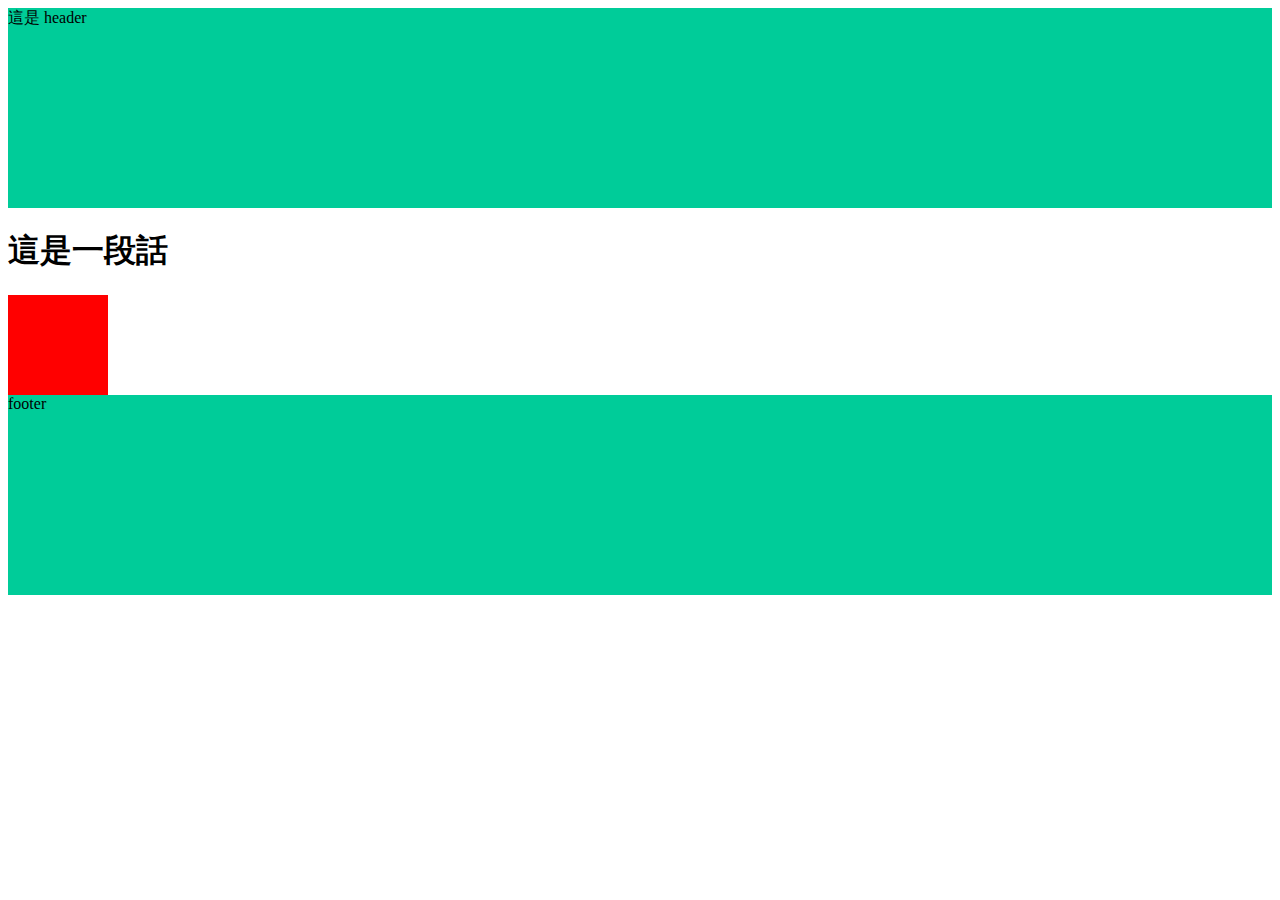
==== index.html @ ea9e54d9 "Update 2021-07-31T13:37:32.618Z" ====
<!DOCTYPE html>
<html lang="en">

<head>
  <meta charset="UTF-8">
  <meta name="viewport" content="width=device-width, initial-scale=1.0">
  <meta http-equiv="X-UA-Compatible" content="ie=edge">
  <title>首頁</title>
  <link rel="stylesheet" href="./assets/style/all.css">
</head>

<body>
  <header class="header">
    這是 header
  </header>

  
<h1>
  這是一段話
</h1>

<div class="box"></div>

  <footer class="footer">
    footer
  </footer>
  <script src="./assets/js/vendors.js"></script>
  <script src="./assets/js/all.js"></script>
</body>

</html>
---- assets/style/all.css ----
.header {
  height: 200px;
  background-color: #00cc99; }

.footer {
  height: 200px;
  background-color: #00cc99; }

.box {
  width: 100px;
  height: 100px;
  background-color: red;
  display: -webkit-box;
  display: -ms-flexbox;
  display: flex;
  -webkit-transition: all 0.5s;
  -o-transition: all 0.5s;
  transition: all 0.5s; }
  .box:hover {
    width: 200px;
    background-color: #00cc99; }

/*# sourceMappingURL=all.css.map */
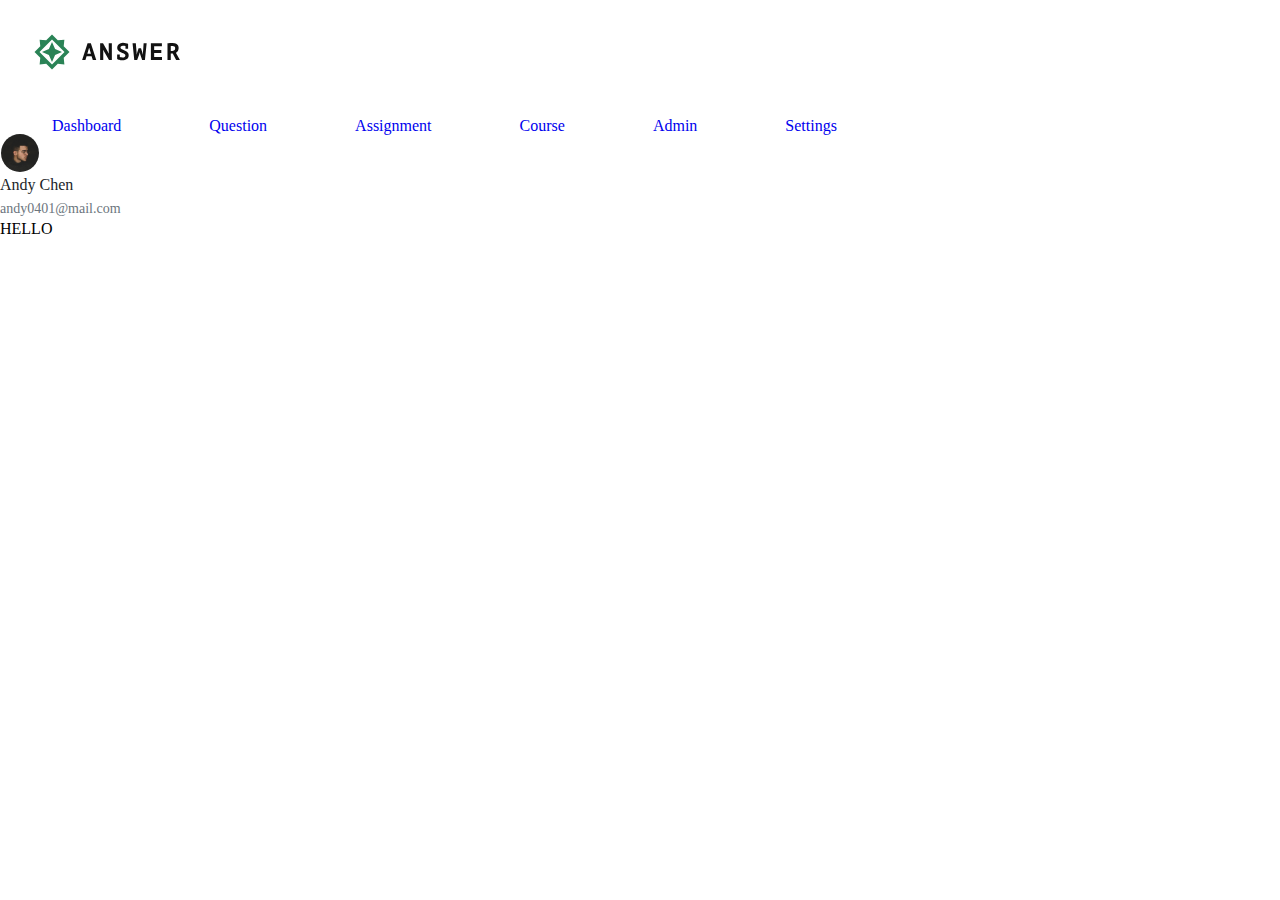
==== commit d6756069: "Update 2021-07-31T16:39:15.781Z" ====
--- a/index.html
+++ b/index.html
@@ -7,25 +7,62 @@
   <meta http-equiv="X-UA-Compatible" content="ie=edge">
   <title>首頁</title>
   <link rel="stylesheet" href="./assets/style/all.css">
+  <!-- Bootstrap CSS -->
+  <link rel="stylesheet" href="https://stackpath.bootstrapcdn.com/bootstrap/4.2.1/css/bootstrap.min.css"
+    integrity="sha384-GJzZqFGwb1QTTN6wy59ffF1BuGJpLSa9DkKMp0DgiMDm4iYMj70gZWKYbI706tWS" crossorigin="anonymous">
+  <!-- fontawesome CSS-特殊符號 -->
+  <link rel="stylesheet" href="https://pro.fontawesome.com/releases/v5.10.0/css/all.css"
+    integrity="sha384-AYmEC3Yw5cVb3ZcuHtOA93w35dYTsvhLPVnYs9eStHfGJvOvKxVfELGroGkvsg+p" crossorigin="anonymous" />
 </head>
 
-<body>
-  <header class="header">
-    這是 header
-  </header>
+<body class="position-absolute h-100">
 
-  
-<h1>
-  這是一段話
-</h1>
+  <div class="container-fulid d-flex h-100">
+    <ul class="header bg-light d-flex flex-column justify-content-between m-0">
+      <li class="nav-bar">
+        <a href="#">
+          <img src="./assets/images/logo-ANSWER.svg" alt="logo" class="logo">
+        </a>
+        <nav class="nav flex-column">
+          <a class="nav-link active text-success" href="#"><i class="fas fa-chart-bar"></i>Dashboard</a>
+          <a class="nav-link text-success" href="#"><i class="fas fa-comment-dots"></i>Question</a>
+          <a class="nav-link text-success" href="#"><i class="fas fa-file-alt"></i>Assignment</a>
+          <a class="nav-link text-success" href="#"><i class="fas fa-school"></i>Course</a>
+          <a class="nav-link text-success" href="#"><i class="fas fa-user-alt"></i>Admin</a>
+          <a class="nav-link text-success" href="#"><i class="fas fa-cogs"></i>Settings</a>
+        </nav>
+      </li>
+      <li>
+        <ul class="user d-flex align-items-center">
+          <li class="img-box">
+            <img src="./assets/images/andychen.jpeg" alt="user-pic">
+          </li>
+          <li class="user-info">
+            <h2>Andy Chen</h2>
+            <h3>andy0401@mail.com</h3>
+          </li>
+        </ul>
+      </li>
+    </ul>
+    
+<h2>HELLO</h2>
+  </div>
 
-<div class="box"></div>
 
-  <footer class="footer">
-    footer
-  </footer>
+
   <script src="./assets/js/vendors.js"></script>
   <script src="./assets/js/all.js"></script>
+  <!-- Optional JavaScript -->
+  <!-- jQuery first, then Popper.js, then Bootstrap JS -->
+  <script src="https://code.jquery.com/jquery-3.3.1.slim.min.js"
+    integrity="sha384-q8i/X+965DzO0rT7abK41JStQIAqVgRVzpbzo5smXKp4YfRvH+8abtTE1Pi6jizo" crossorigin="anonymous">
+  </script>
+  <script src="https://cdnjs.cloudflare.com/ajax/libs/popper.js/1.14.6/umd/popper.min.js"
+    integrity="sha384-wHAiFfRlMFy6i5SRaxvfOCifBUQy1xHdJ/yoi7FRNXMRBu5WHdZYu1hA6ZOblgut" crossorigin="anonymous">
+  </script>
+  <script src="https://stackpath.bootstrapcdn.com/bootstrap/4.2.1/js/bootstrap.min.js"
+    integrity="sha384-B0UglyR+jN6CkvvICOB2joaf5I4l3gm9GU6Hc1og6Ls7i6U/mkkaduKaBhlAXv9k" crossorigin="anonymous">
+  </script>
 </body>
 
-</html>
+</html>--- a/assets/style/all.css
+++ b/assets/style/all.css
@@ -1,23 +1,86 @@
+@import url("https://fonts.googleapis.com/css2?family=Open+Sans&display=swap");
+body {
+  font-family: 'Open Sans', sans-serif; }
+
+a {
+  text-decoration: none; }
+
+/* http://meyerweb.com/eric/tools/css/reset/ 
+   v2.0 | 20110126
+   License: none (public domain)
+*/
+html, body, div, span, applet, object, iframe, h1, h2, h3, h4, h5, h6, p, blockquote, pre, a, abbr, acronym, address, big, cite, code, del, dfn, em, img, ins, kbd, q, s, samp, small, strike, strong, sub, sup, tt, var, b, u, i, center, dl, dt, dd, ol, ul, li, fieldset, form, label, legend, table, caption, tbody, tfoot, thead, tr, th, td, article, aside, canvas, details, embed, figure, figcaption, footer, header, hgroup, menu, nav, output, ruby, section, summary, time, mark, audio, video {
+  margin: 0;
+  padding: 0;
+  border: 0;
+  font-size: 100%;
+  font: inherit;
+  vertical-align: baseline; }
+
+/* HTML5 display-role reset for older browsers */
+article, aside, details, figcaption, figure, footer, header, hgroup, menu, nav, section {
+  display: block; }
+
+body {
+  line-height: 1; }
+
+ol, ul {
+  list-style: none; }
+
+blockquote, q {
+  quotes: none; }
+
+blockquote:before, blockquote:after {
+  content: '';
+  content: none; }
+
+q:before, q:after {
+  content: '';
+  content: none; }
+
+table {
+  border-collapse: collapse;
+  border-spacing: 0; }
+
+img {
+  max-width: 100%;
+  height: auto; }
+
+* {
+  -webkit-box-sizing: border-box;
+          box-sizing: border-box; }
+  *::before, *::after {
+    -webkit-box-sizing: border-box;
+            box-sizing: border-box; }
+
 .header {
-  height: 200px;
-  background-color: #00cc99; }
+  padding-right: 81px; }
+  .header .nav-bar .logo {
+    padding: 32px 32px 42px 32px; }
+  .header .nav-bar .nav a {
+    padding: 14.5px 32px;
+    border-left: 4px solid transparent; }
+    .header .nav-bar .nav a:hover {
+      border-left: 4px solid #198754; }
+  .header .user .img-box {
+    width: 40px;
+    height: 40px;
+    border: 1px solid transparent;
+    border-radius: 50%;
+    overflow: hidden;
+    margin-right: 16px; }
+  .header .user .user-info h2 {
+    font-size: 16px;
+    line-height: 24px;
+    color: #212529; }
+  .header .user .user-info h3 {
+    font-size: 14px;
+    line-height: 24px;
+    color: #6C757D; }
 
-.footer {
-  height: 200px;
-  background-color: #00cc99; }
-
-.box {
-  width: 100px;
-  height: 100px;
-  background-color: red;
-  display: -webkit-box;
-  display: -ms-flexbox;
-  display: flex;
-  -webkit-transition: all 0.5s;
-  -o-transition: all 0.5s;
-  transition: all 0.5s; }
-  .box:hover {
-    width: 200px;
-    background-color: #00cc99; }
+.fas {
+  width: 24px;
+  height: 24px;
+  margin-right: 16px; }
 
 /*# sourceMappingURL=all.css.map */
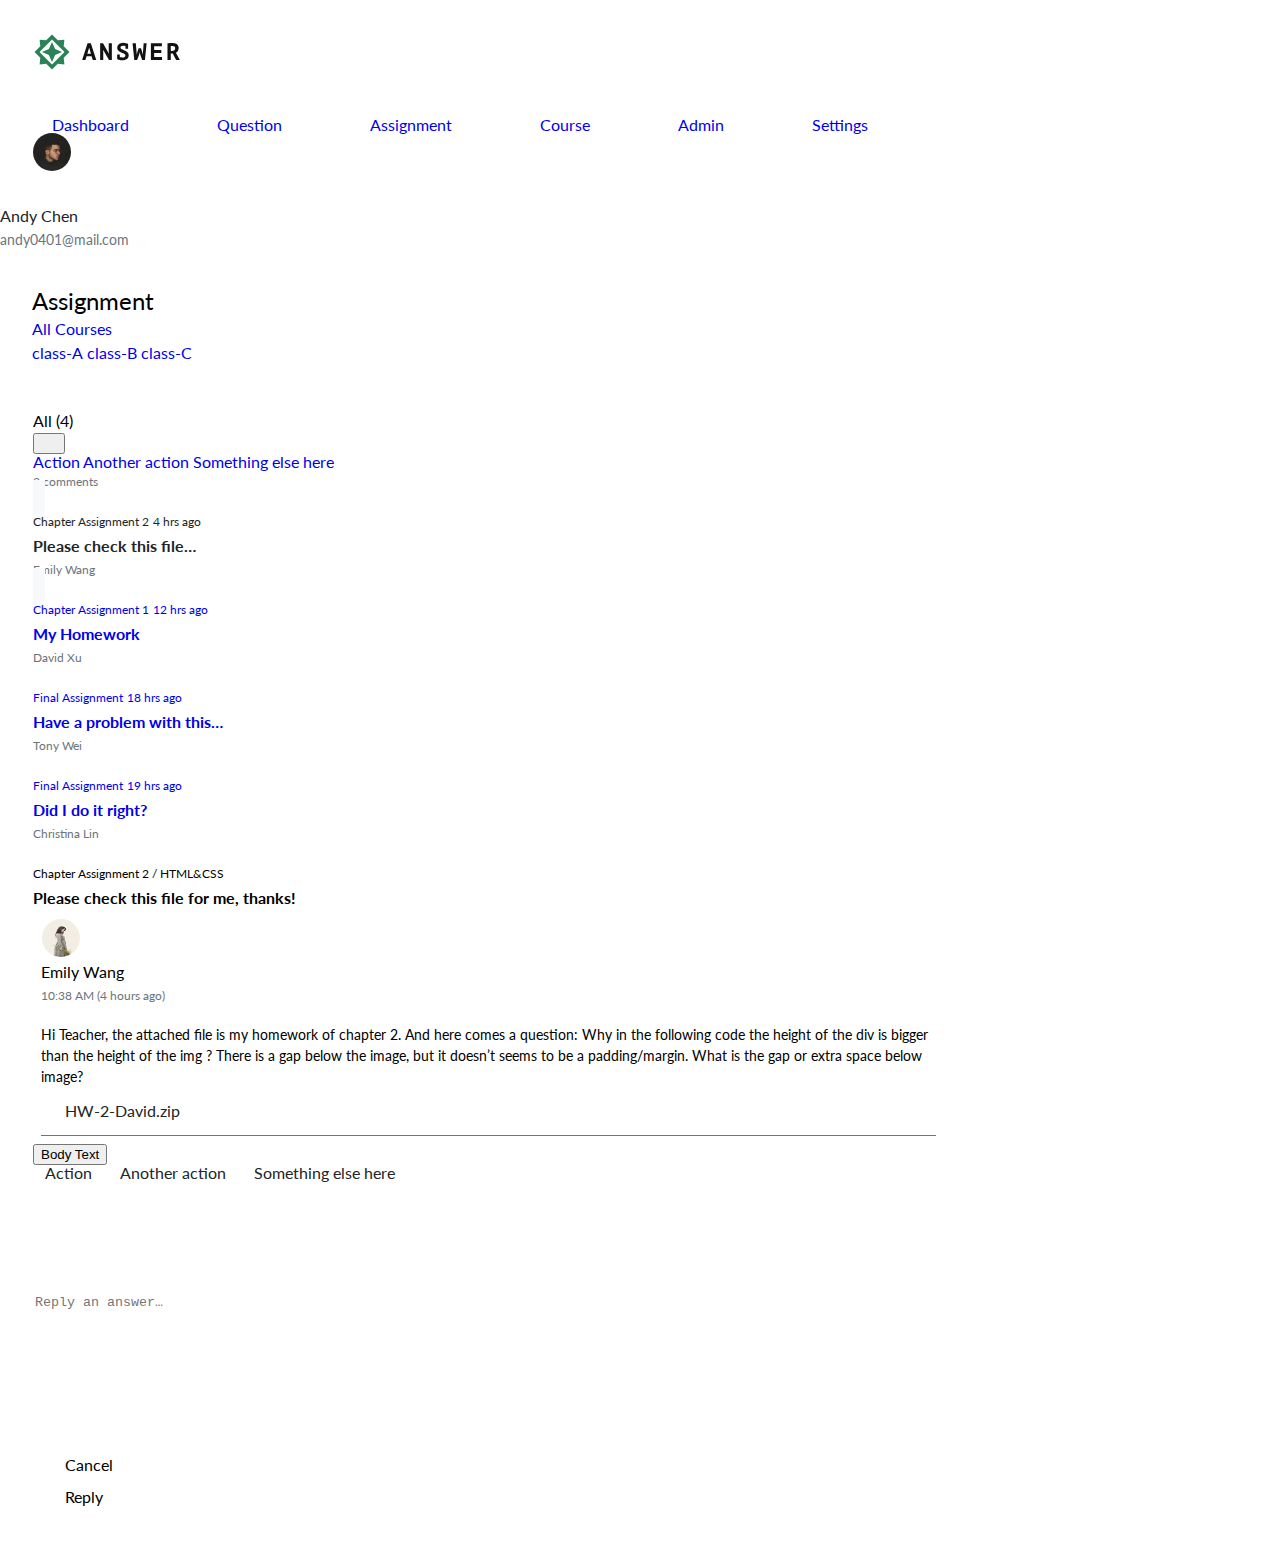
==== commit ba2e7055: "Update 2021-08-01T11:25:37.190Z" ====
--- a/index.html
+++ b/index.html
@@ -6,16 +6,17 @@
   <meta name="viewport" content="width=device-width, initial-scale=1.0">
   <meta http-equiv="X-UA-Compatible" content="ie=edge">
   <title>首頁</title>
-  <link rel="stylesheet" href="./assets/style/all.css">
   <!-- Bootstrap CSS -->
   <link rel="stylesheet" href="https://stackpath.bootstrapcdn.com/bootstrap/4.2.1/css/bootstrap.min.css"
     integrity="sha384-GJzZqFGwb1QTTN6wy59ffF1BuGJpLSa9DkKMp0DgiMDm4iYMj70gZWKYbI706tWS" crossorigin="anonymous">
   <!-- fontawesome CSS-特殊符號 -->
   <link rel="stylesheet" href="https://pro.fontawesome.com/releases/v5.10.0/css/all.css"
     integrity="sha384-AYmEC3Yw5cVb3ZcuHtOA93w35dYTsvhLPVnYs9eStHfGJvOvKxVfELGroGkvsg+p" crossorigin="anonymous" />
+  <!-- 自訂CSS樣式 -->
+  <link rel="stylesheet" href="./assets/style/all.css">
 </head>
 
-<body class="position-absolute h-100">
+<body class="position-absolute w-100">
 
   <div class="container-fulid d-flex h-100">
     <ul class="header bg-light d-flex flex-column justify-content-between m-0">
@@ -24,18 +25,20 @@
           <img src="./assets/images/logo-ANSWER.svg" alt="logo" class="logo">
         </a>
         <nav class="nav flex-column">
-          <a class="nav-link active text-success" href="#"><i class="fas fa-chart-bar"></i>Dashboard</a>
-          <a class="nav-link text-success" href="#"><i class="fas fa-comment-dots"></i>Question</a>
+          <a class="nav-link active text-dark" href="#"><i class="fas fa-chart-bar"></i>Dashboard</a>
+          <a class="nav-link text-dark" href="#"><i class="fas fa-comment-dots"></i>Question</a>
           <a class="nav-link text-success" href="#"><i class="fas fa-file-alt"></i>Assignment</a>
-          <a class="nav-link text-success" href="#"><i class="fas fa-school"></i>Course</a>
-          <a class="nav-link text-success" href="#"><i class="fas fa-user-alt"></i>Admin</a>
-          <a class="nav-link text-success" href="#"><i class="fas fa-cogs"></i>Settings</a>
+          <a class="nav-link text-dark" href="#"><i class="fas fa-school"></i>Course</a>
+          <a class="nav-link text-dark" href="#"><i class="fas fa-user-alt"></i>Admin</a>
+          <a class="nav-link text-dark" href="#"><i class="fas fa-cogs"></i>Settings</a>
         </nav>
       </li>
       <li>
         <ul class="user d-flex align-items-center">
           <li class="img-box">
-            <img src="./assets/images/andychen.jpeg" alt="user-pic">
+            <a href="#">
+              <img src="./assets/images/andychen.jpeg" alt="user-pic">
+            </a>
           </li>
           <li class="user-info">
             <h2>Andy Chen</h2>
@@ -45,7 +48,199 @@
       </li>
     </ul>
     
-<h2>HELLO</h2>
+<div class="index w-100">
+    <div class="container m-0">
+        <ul class="nav-bar d-flex align-items-baseline">
+            <li>
+                <h2>Assignment</h2>
+            </li>
+            <li>
+                <div class="dropdown">
+                    <a class="btn btn-transparent p-0" href="#" role="button" id="dropdownMenuLink"
+                        data-toggle="dropdown" aria-haspopup="true" aria-expanded="false">
+                        All Courses
+                        <i class="fas fa-chevron-down text-success"></i>
+                    </a>
+
+                    <div class="dropdown-menu" aria-labelledby="dropdownMenuLink">
+                        <a class="dropdown-item" href="#">class-A</a>
+                        <a class="dropdown-item" href="#">class-B</a>
+                        <a class="dropdown-item" href="#">class-C</a>
+                    </div>
+                </div>
+            </li>
+        </ul>
+    </div>
+    <div class="list">
+        <div class="annotate d-flex justify-content-between">
+            <ul class="d-flex align-items-baseline">
+                <li>
+                    <h3>All (4)</h3>
+                </li>
+                <li>
+                    <div class="dropdown">
+                        <button class="btn btn-transparent" type="button" id="dropdownMenuButton" data-toggle="dropdown"
+                            aria-haspopup="true" aria-expanded="false">
+                            <i class="fas fa-chevron-down text-success"></i>
+                        </button>
+                        <div class="dropdown-menu" aria-labelledby="dropdownMenuButton">
+                            <a class="dropdown-item" href="#">Action</a>
+                            <a class="dropdown-item" href="#">Another action</a>
+                            <a class="dropdown-item" href="#">Something else here</a>
+                        </div>
+                    </div>
+                </li>
+            </ul>
+            <p>2 comments</p>
+        </div>
+        <ul class="user-comment d-flex">
+            <li class="user-question">
+                <div class="list-group">
+                    <a href="#" class="list-group-item list-group-item-action active rounded-0">
+                        <ul class="question-main">
+                            <li class="d-flex justify-content-between">
+                                <h3>Chapter Assignment 2</h3>
+                                <h3>4 hrs ago</h3>
+                            </li>
+                            <li class="d-flex justify-content-between">
+                                <h2>Please check this file…</h2>
+                                <p>Emily Wang</p>
+                            </li>
+                        </ul>
+                    </a>
+                    <a href="#" class="list-group-item list-group-item-action  rounded-0">
+                        <ul class="question-main">
+                            <li class="d-flex justify-content-between">
+                                <h3>Chapter Assignment 1</h3>
+                                <h3>12 hrs ago</h3>
+                            </li>
+                            <li class="d-flex justify-content-between">
+                                <h2>My Homework</h2>
+                                <p>David Xu</p>
+                            </li>
+                        </ul>
+                    </a>
+                    <a href="#" class="list-group-item list-group-item-action  rounded-0">
+                        <ul class="question-main">
+                            <li class="d-flex justify-content-between">
+                                <h3>Final Assignment</h3>
+                                <h3>18 hrs ago</h3>
+                            </li>
+                            <li class="d-flex justify-content-between">
+                                <h2>Have a problem with this…</h2>
+                                <p>Tony Wei</p>
+                            </li>
+                        </ul>
+                    </a>
+                    <a href="#" class="list-group-item list-group-item-action  rounded-0">
+                        <ul class="question-main">
+                            <li class="d-flex justify-content-between">
+                                <h3>Final Assignment</h3>
+                                <h3>19 hrs ago</h3>
+                            </li>
+                            <li class="d-flex justify-content-between">
+                                <h2>Did I do it right?</h2>
+                                <p>Christina Lin</p>
+                            </li>
+                        </ul>
+                    </a>
+                </div>
+            </li>
+            <li class="comment">
+                <div class="comment-info">
+                    <div class="card rounded-0">
+                        <div class="card-header d-flex justify-content-between align-items-center">
+                            <div class="question-title">
+                                <h3>Chapter Assignment 2 / HTML&CSS</h3>
+                                <h2>Please check this file for me, thanks!</h2>
+                            </div>
+                            <a href="#">
+                                <i class="fas fa-ellipsis-v text-center ailgn-self-center"></i>
+                            </a>
+                        </div>
+                        <div class="card-body">
+                            <div class="media question-content">
+                                <img src="./assets/images/emilywang.jpeg" class="mr-3" alt="emily">
+                                <ul class="media-body">
+                                    <li>
+                                        <h2>Emily Wang</h2>
+                                        <h3>10:38 AM (4 hours ago)</h3>
+                                    </li>
+                                    <li>
+                                        <p>
+                                            Hi Teacher, the attached file is my homework of chapter 2. And here comes a
+                                            question: Why in the following code the height of the div is bigger than the
+                                            height of the img ? There is a gap below the image, but it doesn’t seems to
+                                            be a
+                                            padding/margin. What is the gap or extra space below image?
+                                        </p>
+                                    </li>
+                                    <li class="border-bt">
+                                        <a href="#" class="btn btn-light zip">
+                                            <i class="fas fa-paperclip"></i>
+                                            HW-2-David.zip
+                                        </a>
+                                    </li>
+                                </ul>
+                            </div>
+                        </div>
+                    </div>
+                </div>
+                <div class="answer">
+                    <div class="card rounded-0">
+                        <ul class="card-header d-flex align-items-baseline">
+                            <li>
+                                <div class="dropdown">
+                                    <button class="btn btn-light dropdown-toggle p-0" type="button"
+                                        id="dropdownMenuButton" data-toggle="dropdown" aria-haspopup="true"
+                                        aria-expanded="false">
+                                        Body Text
+                                    </button>
+                                    <div class="dropdown-menu" aria-labelledby="dropdownMenuButton">
+                                        <a class="dropdown-item" href="#">Action</a>
+                                        <a class="dropdown-item" href="#">Another action</a>
+                                        <a class="dropdown-item" href="#">Something else here</a>
+                                    </div>
+                                </div>
+                            </li>
+                            <li>
+                                <a href="#"><i class="fas fa-bold"></i></a>
+                            </li>
+                            <li>
+                                <a href="#"><i class="fas fa-italic"></i></a>
+                            </li>
+                            <li>
+                                <a href="#"><i class="fas fa-list-ul"></i></a>
+                            </li>
+                            <li>
+                                <a href="#"><i class="fas fa-list-ol"></i></a>
+                            </li>
+                            <li>
+                                <a href="#"><i class="fas fa-image"></i></a>
+                            </li>
+                            <li>
+                                <a href="#"><i class="fas fa-file-archive"></i></a>
+                            </li>
+                            <li>
+                                <a href="#"><i class="fas fa-code"></i></a>
+                            </li>
+                        </ul>
+                        <ul class="card-body">
+                            <li>
+                                <textarea name="feedback" id="feedback" cols="30" rows="10"
+                                    placeholder="Reply an answer…"></textarea>
+                            </li>
+                            <li class="d-flex justify-content-end">
+                                <div class="btn btn-outline-success rounded-0 feedback-btn">Cancel</div>
+                                <div class="btn btn-success rounded-0 feedback-btn">Reply</div>
+                            </li>
+                        </ul>
+                    </div>
+                </div>
+            </li>
+        </ul>
+    </div>
+</div>
   </div>
 
 
--- a/assets/style/all.css
+++ b/assets/style/all.css
@@ -1,9 +1,24 @@
-@import url("https://fonts.googleapis.com/css2?family=Open+Sans&display=swap");
-body {
-  font-family: 'Open Sans', sans-serif; }
+@import url("https://fonts.googleapis.com/css2?family=Lato:ital,wght@0,100;0,300;0,400;0,700;0,900;1,100;1,300;1,400;1,700;1,900&display=swap");
+html {
+  font-family: 'Lato', sans-serif !important; }
 
 a {
   text-decoration: none; }
+
+.container {
+  padding: 32px; }
+  .container .nav-bar h2 {
+    font-size: 24px;
+    line-height: 33px;
+    margin-right: 48px; }
+  .container .nav-bar .dropdown a {
+    font-size: 16px;
+    line-height: 24px; }
+
+.list-group-item.active {
+  color: #212529;
+  border-color: #CED4DA;
+  background-color: #F8F9FA; }
 
 /* http://meyerweb.com/eric/tools/css/reset/ 
    v2.0 | 20110126
@@ -68,7 +83,9 @@
     border: 1px solid transparent;
     border-radius: 50%;
     overflow: hidden;
-    margin-right: 16px; }
+    margin-right: 16px;
+    margin-left: 32px;
+    margin-bottom: 32px; }
   .header .user .user-info h2 {
     font-size: 16px;
     line-height: 24px;
@@ -83,4 +100,94 @@
   height: 24px;
   margin-right: 16px; }
 
+.index .list {
+  padding: 12px 33px 32px 33px; }
+  .index .list .annotate h3 {
+    font-size: 16px;
+    line-height: 24px; }
+  .index .list .annotate p {
+    font-size: 12px;
+    line-height: 24px;
+    color: #6C757D; }
+  .index .list .user-comment .user-question {
+    width: 25%;
+    margin-right: 16px; }
+    .index .list .user-comment .user-question a {
+      padding: 12px; }
+      .index .list .user-comment .user-question a .question-main h3 {
+        display: inline-block;
+        font-size: 12px;
+        line-height: 24px; }
+      .index .list .user-comment .user-question a .question-main h2 {
+        font-size: 16px;
+        line-height: 24px;
+        font-weight: bold; }
+      .index .list .user-comment .user-question a .question-main p {
+        font-size: 12px;
+        line-height: 24px;
+        color: #6C757D; }
+  .index .list .user-comment .comment {
+    width: 75%; }
+    .index .list .user-comment .comment .comment-info .fas {
+      margin-right: 0; }
+      .index .list .user-comment .comment .comment-info .fas:hover {
+        color: #198754; }
+    .index .list .user-comment .comment .comment-info .question-title h3 {
+      font-size: 12px;
+      line-height: 24px; }
+    .index .list .user-comment .comment .comment-info .question-title h2 {
+      font-size: 16px;
+      line-height: 24px;
+      font-weight: bold; }
+    .index .list .user-comment .comment .comment-info a {
+      color: #212529; }
+    .index .list .user-comment .comment .comment-info .question-content {
+      padding: 8px; }
+      .index .list .user-comment .comment .comment-info .question-content img {
+        width: 40px;
+        height: 40px;
+        border: 1px solid transparent;
+        border-radius: 50%;
+        overflow: hidden; }
+      .index .list .user-comment .comment .comment-info .question-content .media-body li {
+        margin-bottom: 16px; }
+        .index .list .user-comment .comment .comment-info .question-content .media-body li:last-child {
+          margin-bottom: 0; }
+      .index .list .user-comment .comment .comment-info .question-content .media-body .border-bt {
+        border-bottom: 1px solid #6C757D;
+        padding-bottom: 16px; }
+      .index .list .user-comment .comment .comment-info .question-content .media-body h2 {
+        font-size: 16px;
+        line-height: 24px; }
+      .index .list .user-comment .comment .comment-info .question-content .media-body h3 {
+        font-size: 12px;
+        line-height: 24px;
+        color: #6C757D; }
+      .index .list .user-comment .comment .comment-info .question-content .media-body p {
+        font-size: 14px;
+        line-height: 21px; }
+      .index .list .user-comment .comment .comment-info .question-content .media-body .zip {
+        padding: 11px 16px; }
+        .index .list .user-comment .comment .comment-info .question-content .media-body .zip i {
+          margin-right: 8px;
+          width: 24px;
+          height: 24px; }
+    .index .list .user-comment .comment .answer .dropdown-toggle {
+      margin-right: 24px; }
+    .index .list .user-comment .comment .answer a {
+      color: #212529;
+      padding: 0 12px; }
+      .index .list .user-comment .comment .answer a .fas {
+        margin-right: 0; }
+        .index .list .user-comment .comment .answer a .fas:hover {
+          color: #198754; }
+    .index .list .user-comment .comment .answer textarea {
+      width: 100%;
+      border: 0;
+      outline: none;
+      resize: none; }
+    .index .list .user-comment .comment .answer .feedback-btn {
+      padding: 8px 32px;
+      margin-right: 7px; }
+
 /*# sourceMappingURL=all.css.map */
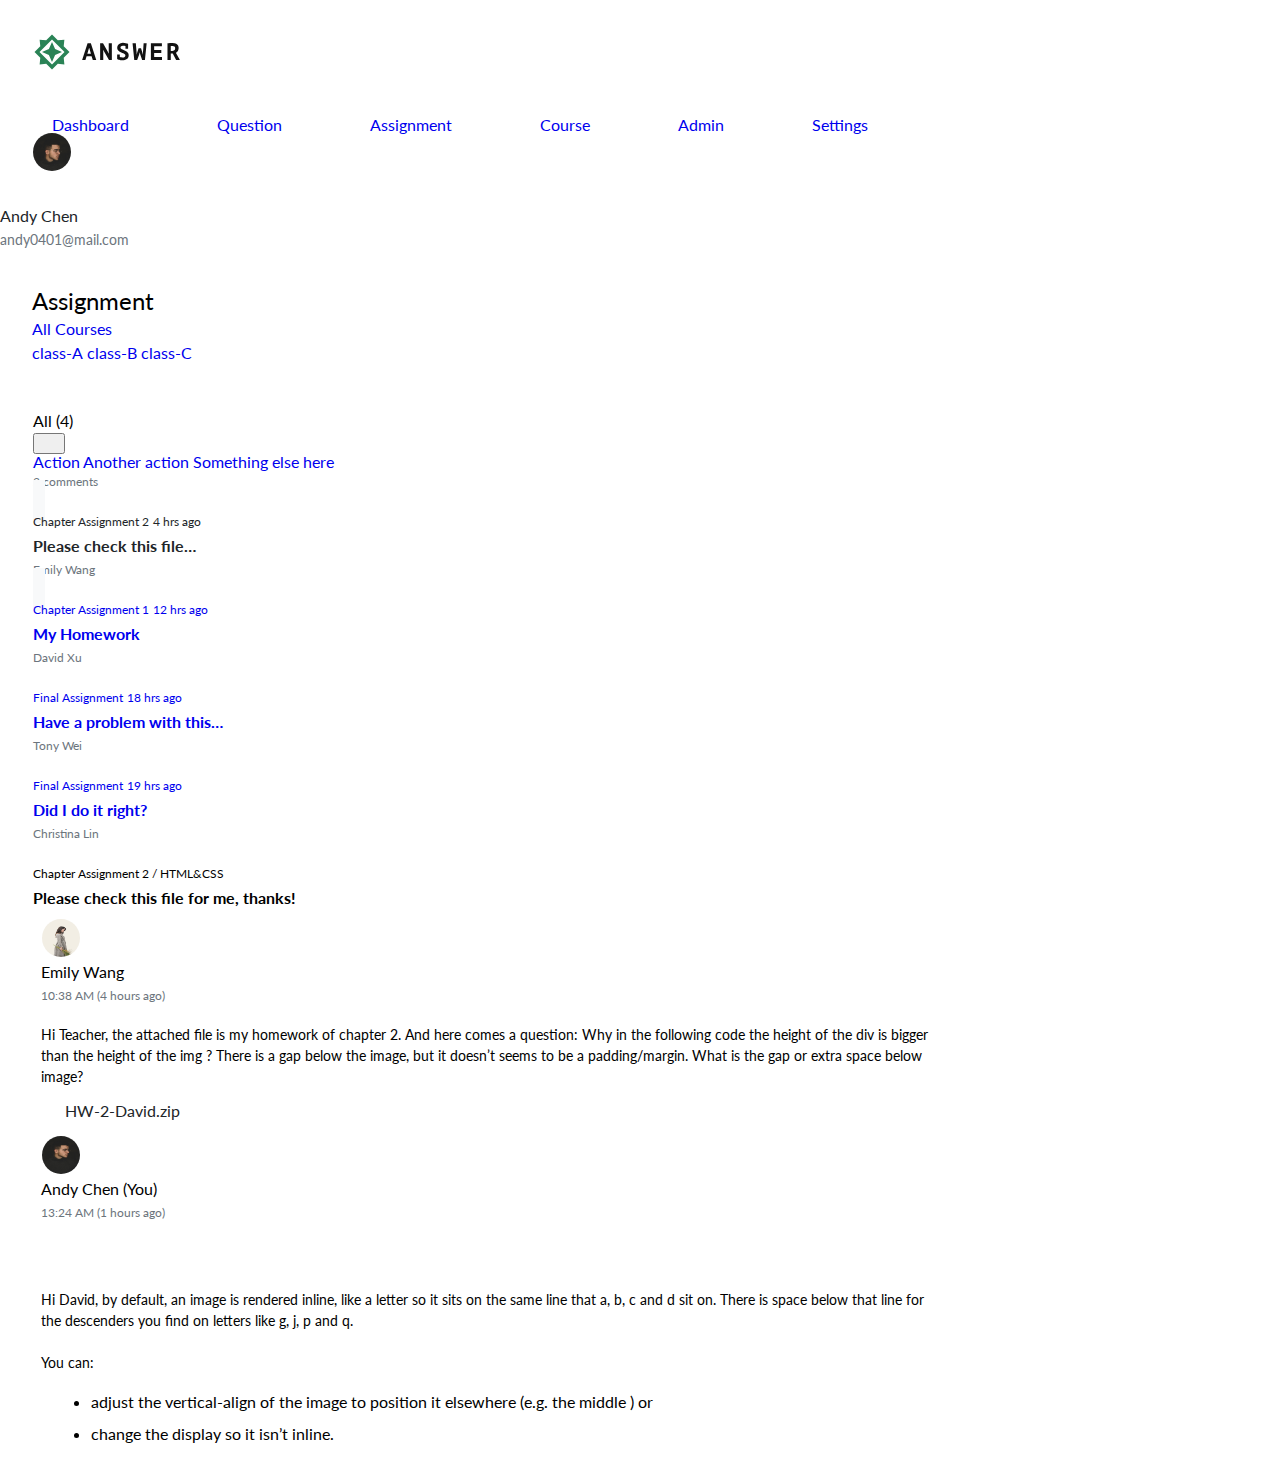
==== commit d7d23ab4: "Update 2021-08-02T14:57:24.634Z" ====
--- a/index.html
+++ b/index.html
@@ -5,7 +5,7 @@
   <meta charset="UTF-8">
   <meta name="viewport" content="width=device-width, initial-scale=1.0">
   <meta http-equiv="X-UA-Compatible" content="ie=edge">
-  <title>首頁</title>
+  <title>六角教師平台</title>
   <!-- Bootstrap CSS -->
   <link rel="stylesheet" href="https://stackpath.bootstrapcdn.com/bootstrap/4.2.1/css/bootstrap.min.css"
     integrity="sha384-GJzZqFGwb1QTTN6wy59ffF1BuGJpLSa9DkKMp0DgiMDm4iYMj70gZWKYbI706tWS" crossorigin="anonymous">
@@ -27,9 +27,9 @@
         <nav class="nav flex-column">
           <a class="nav-link active text-dark" href="#"><i class="fas fa-chart-bar"></i>Dashboard</a>
           <a class="nav-link text-dark" href="#"><i class="fas fa-comment-dots"></i>Question</a>
-          <a class="nav-link text-success" href="#"><i class="fas fa-file-alt"></i>Assignment</a>
+          <a class="nav-link text-dark" href="index.html"><i class="fas fa-file-alt"></i>Assignment</a>
           <a class="nav-link text-dark" href="#"><i class="fas fa-school"></i>Course</a>
-          <a class="nav-link text-dark" href="#"><i class="fas fa-user-alt"></i>Admin</a>
+          <a class="nav-link text-dark" href="admin.html"><i class="fas fa-user-alt"></i>Admin</a>
           <a class="nav-link text-dark" href="#"><i class="fas fa-cogs"></i>Settings</a>
         </nav>
       </li>
@@ -155,7 +155,7 @@
                                 <h2>Please check this file for me, thanks!</h2>
                             </div>
                             <a href="#">
-                                <i class="fas fa-ellipsis-v text-center ailgn-self-center"></i>
+                                <i class="fas fa-ellipsis-v"></i>
                             </a>
                         </div>
                         <div class="card-body">
@@ -183,58 +183,47 @@
                                     </li>
                                 </ul>
                             </div>
+                            <div class="media question-content">
+                                <img src="./assets/images/andychen.jpeg" class="mr-3" alt="andy">
+                                <ul class="media-body">
+                                    <li class="d-flex justify-content-between">
+                                        <div class="teacher-info">
+                                            <h2>Andy Chen (You)</h2>
+                                            <h3>13:24 AM (1 hours ago)</h3>
+                                        </div>
+                                        <ul class="teacher-icon d-flex">
+                                            <li>
+                                                <a href="#"><i class="far fa-star icon"></i></a>
+                                            </li>
+                                            <li>
+                                                <a href="answer.html"><i class="fas fa-pen icon"></i></a>
+                                            </li>
+                                        </ul>
+                                    </li>
+                                    <li>
+                                        <p>
+                                            Hi David, by default, an image is rendered inline, like a letter so it sits
+                                            on the same line that a, b, c and d sit on. There is space below that line
+                                            for the descenders you find on letters like g, j, p and q.
+                                        </p>
+                                        <p>
+                                            <br>
+                                            You can:
+                                            <ul class="feedback-list">
+                                                <li>
+                                                    adjust the vertical-align of the image to position it elsewhere
+                                                    (e.g. the
+                                                    middle ) or
+                                                </li>
+                                                <li>
+                                                    change the display so it isn’t inline.
+                                                </li>
+                                            </ul>
+                                        </p>
+                                    </li>
+                                </ul>
+                            </div>
                         </div>
-                    </div>
-                </div>
-                <div class="answer">
-                    <div class="card rounded-0">
-                        <ul class="card-header d-flex align-items-baseline">
-                            <li>
-                                <div class="dropdown">
-                                    <button class="btn btn-light dropdown-toggle p-0" type="button"
-                                        id="dropdownMenuButton" data-toggle="dropdown" aria-haspopup="true"
-                                        aria-expanded="false">
-                                        Body Text
-                                    </button>
-                                    <div class="dropdown-menu" aria-labelledby="dropdownMenuButton">
-                                        <a class="dropdown-item" href="#">Action</a>
-                                        <a class="dropdown-item" href="#">Another action</a>
-                                        <a class="dropdown-item" href="#">Something else here</a>
-                                    </div>
-                                </div>
-                            </li>
-                            <li>
-                                <a href="#"><i class="fas fa-bold"></i></a>
-                            </li>
-                            <li>
-                                <a href="#"><i class="fas fa-italic"></i></a>
-                            </li>
-                            <li>
-                                <a href="#"><i class="fas fa-list-ul"></i></a>
-                            </li>
-                            <li>
-                                <a href="#"><i class="fas fa-list-ol"></i></a>
-                            </li>
-                            <li>
-                                <a href="#"><i class="fas fa-image"></i></a>
-                            </li>
-                            <li>
-                                <a href="#"><i class="fas fa-file-archive"></i></a>
-                            </li>
-                            <li>
-                                <a href="#"><i class="fas fa-code"></i></a>
-                            </li>
-                        </ul>
-                        <ul class="card-body">
-                            <li>
-                                <textarea name="feedback" id="feedback" cols="30" rows="10"
-                                    placeholder="Reply an answer…"></textarea>
-                            </li>
-                            <li class="d-flex justify-content-end">
-                                <div class="btn btn-outline-success rounded-0 feedback-btn">Cancel</div>
-                                <div class="btn btn-success rounded-0 feedback-btn">Reply</div>
-                            </li>
-                        </ul>
                     </div>
                 </div>
             </li>
--- a/assets/style/all.css
+++ b/assets/style/all.css
@@ -153,9 +153,6 @@
         margin-bottom: 16px; }
         .index .list .user-comment .comment .comment-info .question-content .media-body li:last-child {
           margin-bottom: 0; }
-      .index .list .user-comment .comment .comment-info .question-content .media-body .border-bt {
-        border-bottom: 1px solid #6C757D;
-        padding-bottom: 16px; }
       .index .list .user-comment .comment .comment-info .question-content .media-body h2 {
         font-size: 16px;
         line-height: 24px; }
@@ -168,26 +165,236 @@
         line-height: 21px; }
       .index .list .user-comment .comment .comment-info .question-content .media-body .zip {
         padding: 11px 16px; }
+        .index .list .user-comment .comment .comment-info .question-content .media-body .zip::after {
+          content: '';
+          border-bottom: 1px solid #6C757D;
+          padding-bottom: 16px; }
         .index .list .user-comment .comment .comment-info .question-content .media-body .zip i {
           margin-right: 8px;
           width: 24px;
           height: 24px; }
-    .index .list .user-comment .comment .answer .dropdown-toggle {
+      .index .list .user-comment .comment .comment-info .question-content .media-body .teacher-icon .icon {
+        width: 24px;
+        height: 24px;
+        margin-right: 24px; }
+        .index .list .user-comment .comment .comment-info .question-content .media-body .teacher-icon .icon:last-child() {
+          margin-right: 0; }
+        .index .list .user-comment .comment .comment-info .question-content .media-body .teacher-icon .icon:hover {
+          color: #198754; }
+      .index .list .user-comment .comment .comment-info .question-content .media-body .feedback-list {
+        margin-top: 21px;
+        list-style-type: disc;
+        padding: 0 50px; }
+
+.answer .list {
+  padding: 12px 33px 32px 33px; }
+  .answer .list .annotate h3 {
+    font-size: 16px;
+    line-height: 24px; }
+  .answer .list .annotate p {
+    font-size: 12px;
+    line-height: 24px;
+    color: #6C757D; }
+  .answer .list .user-comment .user-question {
+    width: 25%;
+    margin-right: 16px; }
+    .answer .list .user-comment .user-question a {
+      padding: 12px; }
+      .answer .list .user-comment .user-question a .question-main h3 {
+        display: inline-block;
+        font-size: 12px;
+        line-height: 24px; }
+      .answer .list .user-comment .user-question a .question-main h2 {
+        font-size: 16px;
+        line-height: 24px;
+        font-weight: bold; }
+      .answer .list .user-comment .user-question a .question-main p {
+        font-size: 12px;
+        line-height: 24px;
+        color: #6C757D; }
+  .answer .list .user-comment .comment {
+    width: 75%; }
+    .answer .list .user-comment .comment .comment-info .fas {
+      margin-right: 0; }
+      .answer .list .user-comment .comment .comment-info .fas:hover {
+        color: #198754; }
+    .answer .list .user-comment .comment .comment-info .question-title h3 {
+      font-size: 12px;
+      line-height: 24px; }
+    .answer .list .user-comment .comment .comment-info .question-title h2 {
+      font-size: 16px;
+      line-height: 24px;
+      font-weight: bold; }
+    .answer .list .user-comment .comment .comment-info a {
+      color: #212529; }
+    .answer .list .user-comment .comment .comment-info .question-content {
+      padding: 8px; }
+      .answer .list .user-comment .comment .comment-info .question-content img {
+        width: 40px;
+        height: 40px;
+        border: 1px solid transparent;
+        border-radius: 50%;
+        overflow: hidden; }
+      .answer .list .user-comment .comment .comment-info .question-content .media-body li {
+        margin-bottom: 16px; }
+        .answer .list .user-comment .comment .comment-info .question-content .media-body li:last-child {
+          margin-bottom: 0; }
+      .answer .list .user-comment .comment .comment-info .question-content .media-body .border-bt {
+        border-bottom: 1px solid #6C757D;
+        padding-bottom: 16px; }
+      .answer .list .user-comment .comment .comment-info .question-content .media-body h2 {
+        font-size: 16px;
+        line-height: 24px; }
+      .answer .list .user-comment .comment .comment-info .question-content .media-body h3 {
+        font-size: 12px;
+        line-height: 24px;
+        color: #6C757D; }
+      .answer .list .user-comment .comment .comment-info .question-content .media-body p {
+        font-size: 14px;
+        line-height: 21px; }
+      .answer .list .user-comment .comment .comment-info .question-content .media-body .zip {
+        padding: 11px 16px; }
+        .answer .list .user-comment .comment .comment-info .question-content .media-body .zip i {
+          margin-right: 8px;
+          width: 24px;
+          height: 24px; }
+    .answer .list .user-comment .comment .answer .dropdown-toggle {
       margin-right: 24px; }
-    .index .list .user-comment .comment .answer a {
+    .answer .list .user-comment .comment .answer a {
       color: #212529;
       padding: 0 12px; }
-      .index .list .user-comment .comment .answer a .fas {
+      .answer .list .user-comment .comment .answer a .fas {
         margin-right: 0; }
-        .index .list .user-comment .comment .answer a .fas:hover {
+        .answer .list .user-comment .comment .answer a .fas:hover {
           color: #198754; }
-    .index .list .user-comment .comment .answer textarea {
+    .answer .list .user-comment .comment .answer textarea {
       width: 100%;
       border: 0;
       outline: none;
       resize: none; }
-    .index .list .user-comment .comment .answer .feedback-btn {
+    .answer .list .user-comment .comment .answer .feedback-btn {
       padding: 8px 32px;
       margin-right: 7px; }
 
+.admin .table {
+  margin: 0 auto;
+  width: 95%;
+  font-size: 16px;
+  line-height: 24px;
+  margin-bottom: 63px; }
+  .admin .table i {
+    margin-left: 7px;
+    width: 12px;
+    height: 12px; }
+  .admin .table .admin-icon a {
+    margin-right: 25px;
+    color: #212529; }
+    .admin .table .admin-icon a:last-child {
+      margin-right: 0; }
+    .admin .table .admin-icon a:hover {
+      color: #198754; }
+
+.admin .page {
+  padding: 0 32px;
+  margin-bottom: 32px; }
+  .admin .page i {
+    font-size: 12px; }
+  .admin .page .fas {
+    width: 0;
+    height: 0; }
+
+.browse-modal {
+  padding: 32px; }
+  .browse-modal .modal-body .img-box {
+    width: 141px;
+    height: 141px;
+    background-image: url(../images/emir.jpeg);
+    background-size: cover;
+    background-position: center center;
+    margin-right: 24px; }
+  .browse-modal .modal-body h4 {
+    font-size: 16px;
+    line-height: 24px;
+    margin-bottom: 8px; }
+  .browse-modal .modal-body h3 {
+    font-size: 16px;
+    line-height: 24px; }
+  .browse-modal .modal-body h2 {
+    font-size: 24px;
+    line-height: 36px; }
+  .browse-modal .modal-body p {
+    font-size: 14px;
+    line-height: 24px;
+    color: #6C757D;
+    margin-bottom: 16px; }
+  .browse-modal .modal-body .dropbtn {
+    font-size: 14px;
+    line-height: 24px;
+    padding: 4px 8px; }
+  .browse-modal .modal-body .verified-btn {
+    padding: 8px 32px;
+    margin-right: 15px; }
+    .browse-modal .modal-body .verified-btn:last-child {
+      margin-right: 0; }
+
+.edit-model {
+  padding: 32px; }
+  .edit-model .modal-title {
+    font-size: 24px;
+    line-height: 33px;
+    font-weight: bold; }
+  .edit-model .modal-body {
+    overflow-x: hidden;
+    overflow-y: scroll;
+    height: 473px; }
+    .edit-model .modal-body h3 {
+      font-size: 20px;
+      line-height: 33px;
+      margin-bottom: 16px; }
+    .edit-model .modal-body form label {
+      font-size: 14px;
+      line-height: 24px;
+      color: #6C757D; }
+    .edit-model .modal-body .warming {
+      margin-bottom: 19px; }
+      .edit-model .modal-body .warming .fa-exclamation-triangle {
+        margin-right: 9px; }
+    .edit-model .modal-body .send-btn {
+      padding: 16px; }
+    .edit-model .modal-body .drop-btn-word p {
+      margin-left: 16px; }
+    .edit-model .modal-body hr {
+      margin: 24px 0; }
+    .edit-model .modal-body .checkbox-list li {
+      margin-bottom: 21px; }
+      .edit-model .modal-body .checkbox-list li input {
+        width: 20px;
+        height: 20px;
+        margin-right: 8px; }
+      .edit-model .modal-body .checkbox-list li label {
+        font-size: 16px;
+        line-height: 24px; }
+  .edit-model .modal-footer button {
+    padding: 8px 32px;
+    margin-right: 15px; }
+    .edit-model .modal-footer button:last-child {
+      margin-right: 0; }
+
+.modal {
+  text-align: center;
+  padding: 0 !important; }
+
+.modal:before {
+  content: '';
+  display: inline-block;
+  height: 100%;
+  vertical-align: middle;
+  margin-right: -4px; }
+
+.modal-dialog {
+  width: 100%;
+  display: inline-block;
+  text-align: left;
+  vertical-align: middle; }
+
 /*# sourceMappingURL=all.css.map */
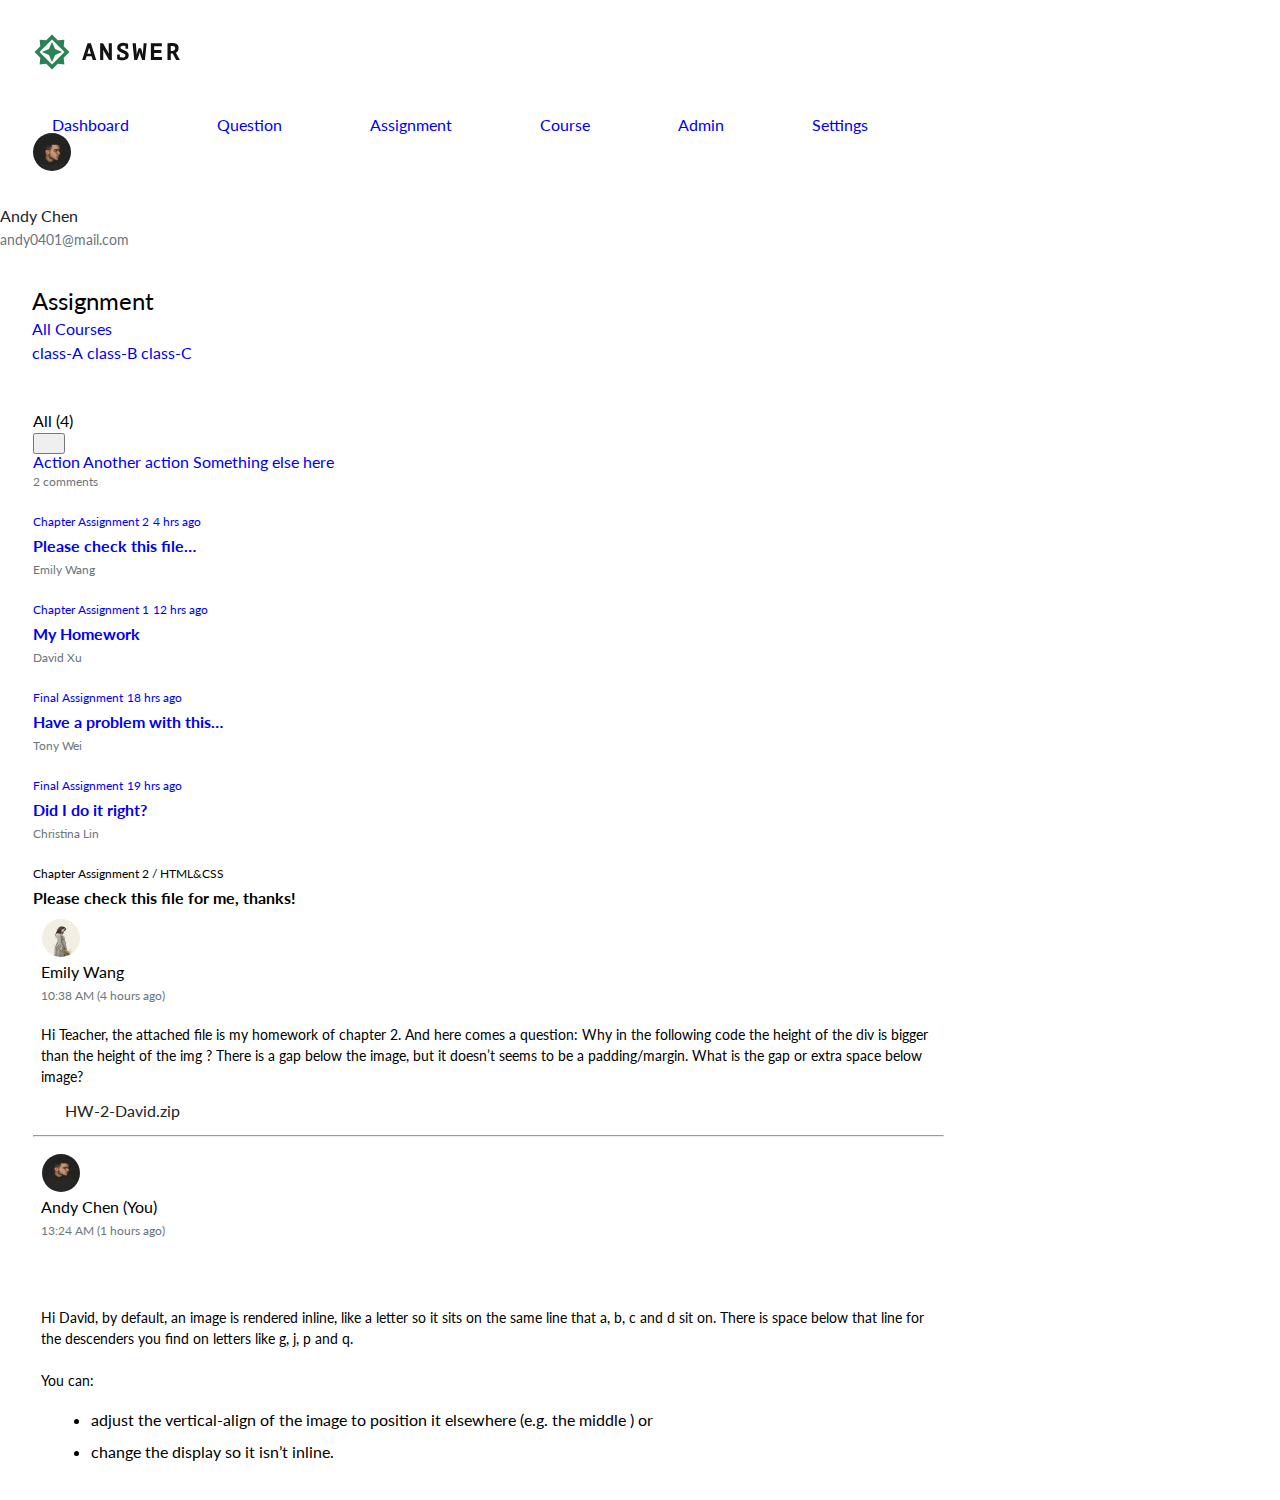
==== commit 7c7c179d: "Update 2021-08-02T15:30:44.969Z" ====
--- a/index.html
+++ b/index.html
@@ -17,9 +17,10 @@
 </head>
 
 <body class="position-absolute w-100">
-
   <div class="container-fulid d-flex h-100">
+    <!-- 左側導覽列 -->
     <ul class="header bg-light d-flex flex-column justify-content-between m-0">
+      <!-- 選單 -->
       <li class="nav-bar">
         <a href="#">
           <img src="./assets/images/logo-ANSWER.svg" alt="logo" class="logo">
@@ -33,6 +34,7 @@
           <a class="nav-link text-dark" href="#"><i class="fas fa-cogs"></i>Settings</a>
         </nav>
       </li>
+      <!-- 使用者資料 -->
       <li>
         <ul class="user d-flex align-items-center">
           <li class="img-box">
@@ -47,9 +49,12 @@
         </ul>
       </li>
     </ul>
+
+    <!-- 右側內容 -->
     
 <div class="index w-100">
     <div class="container m-0">
+        <!-- 導覽列 -->
         <ul class="nav-bar d-flex align-items-baseline">
             <li>
                 <h2>Assignment</h2>
@@ -71,7 +76,9 @@
             </li>
         </ul>
     </div>
+    <!-- 內容 -->
     <div class="list">
+        <!-- 上方註解 -->
         <div class="annotate d-flex justify-content-between">
             <ul class="d-flex align-items-baseline">
                 <li>
@@ -93,7 +100,9 @@
             </ul>
             <p>2 comments</p>
         </div>
+        <!-- 學生問答區 -->
         <ul class="user-comment d-flex">
+            <!-- 問答簡介 -->
             <li class="user-question">
                 <div class="list-group">
                     <a href="#" class="list-group-item list-group-item-action active rounded-0">
@@ -146,6 +155,7 @@
                     </a>
                 </div>
             </li>
+            <!-- 問答詳情 -->
             <li class="comment">
                 <div class="comment-info">
                     <div class="card rounded-0">
@@ -159,6 +169,7 @@
                             </a>
                         </div>
                         <div class="card-body">
+                            <!-- 學生問題 -->
                             <div class="media question-content">
                                 <img src="./assets/images/emilywang.jpeg" class="mr-3" alt="emily">
                                 <ul class="media-body">
@@ -183,6 +194,8 @@
                                     </li>
                                 </ul>
                             </div>
+                            <hr>
+                            <!-- 老師解答 -->
                             <div class="media question-content">
                                 <img src="./assets/images/andychen.jpeg" class="mr-3" alt="andy">
                                 <ul class="media-body">
--- a/assets/style/all.css
+++ b/assets/style/all.css
@@ -14,11 +14,6 @@
   .container .nav-bar .dropdown a {
     font-size: 16px;
     line-height: 24px; }
-
-.list-group-item.active {
-  color: #212529;
-  border-color: #CED4DA;
-  background-color: #F8F9FA; }
 
 /* http://meyerweb.com/eric/tools/css/reset/ 
    v2.0 | 20110126
